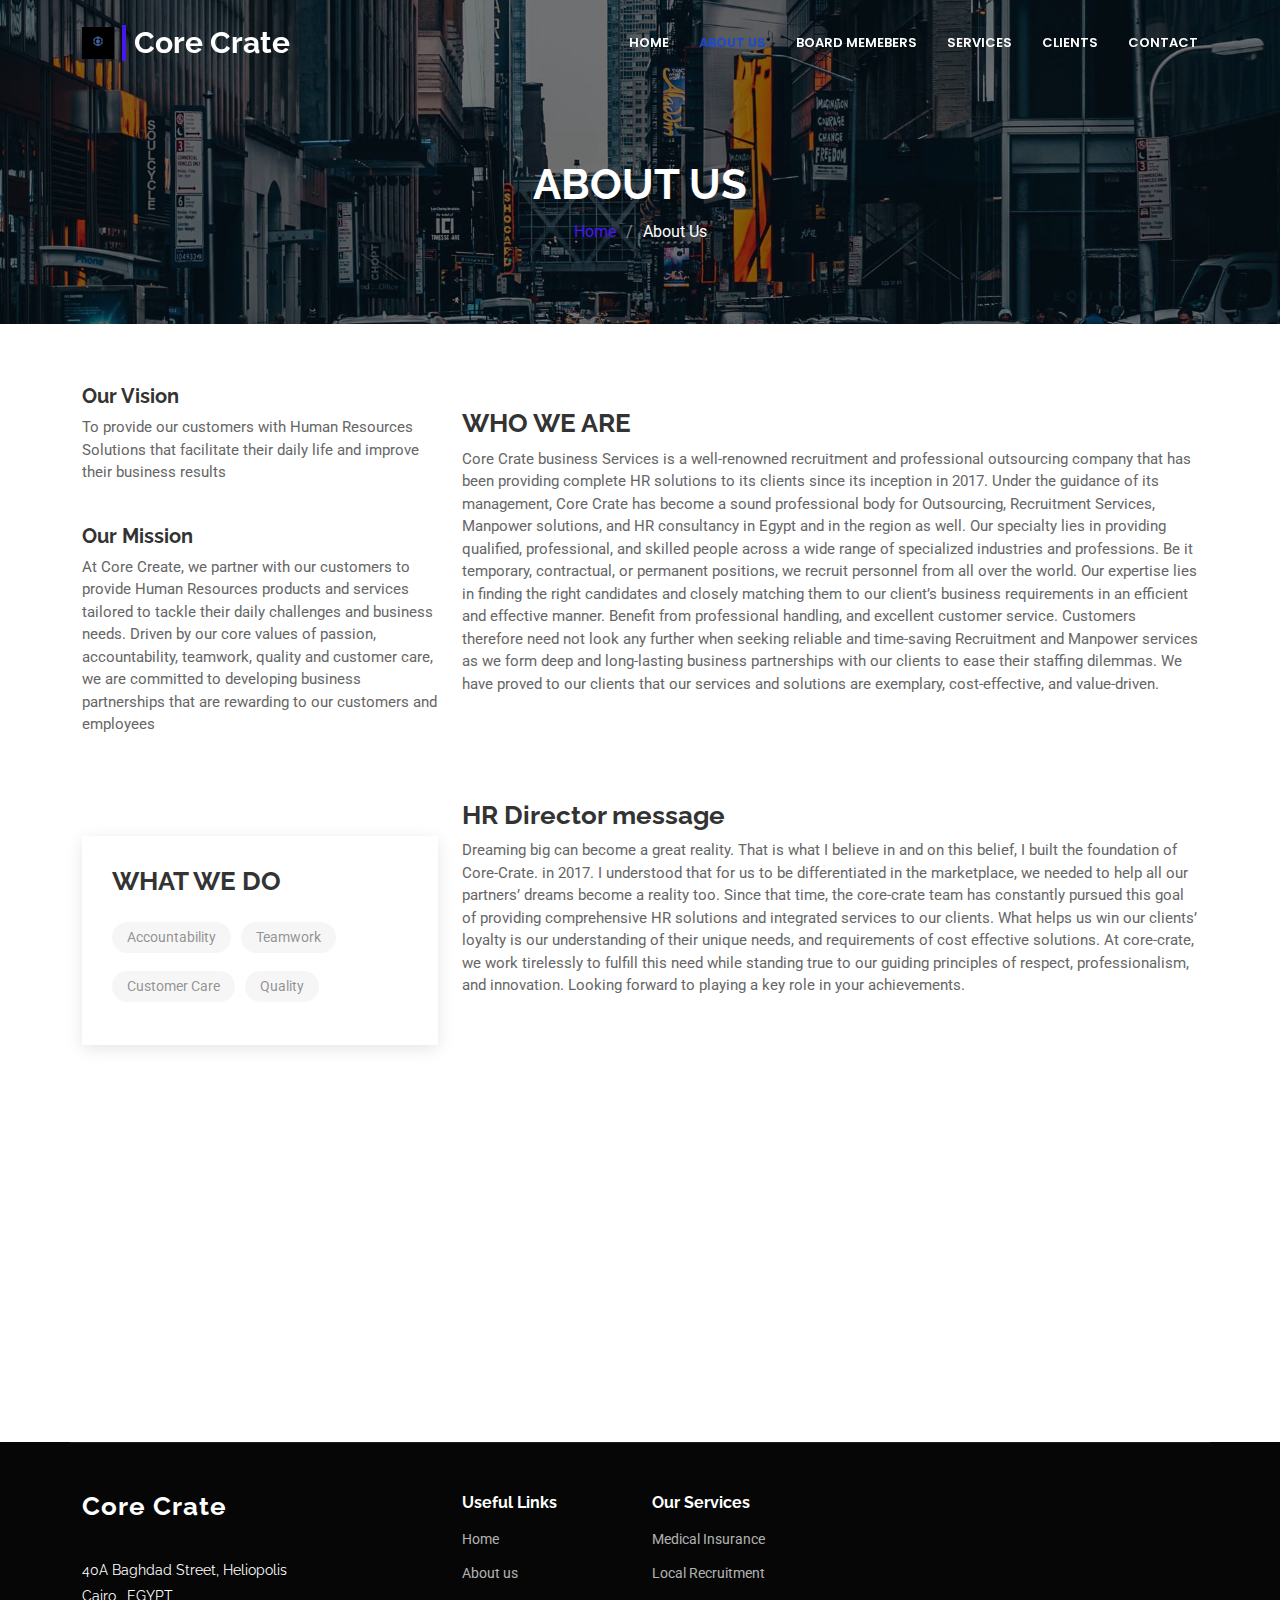
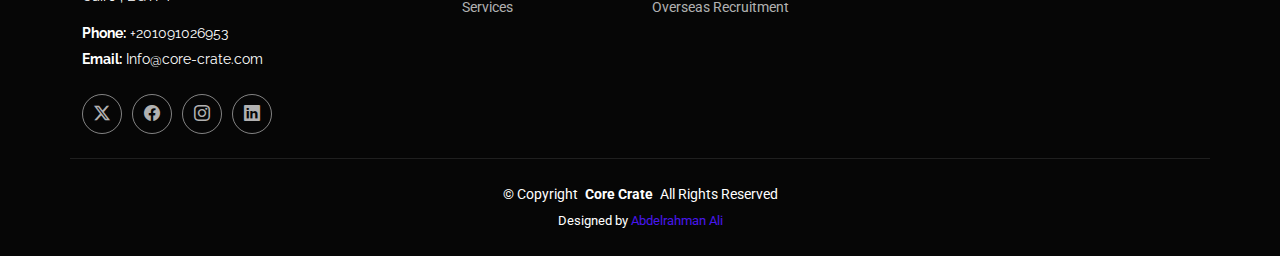
==== about-us.html @ 2b742213 "initial" ====
<!DOCTYPE html>
<html lang="en">

<head>
  <meta charset="utf-8">
  <meta content="width=device-width, initial-scale=1.0" name="viewport">
  <title>Core Crate</title>
  <meta name="description" content="">
  <meta name="keywords" content="">

  <!-- Favicons -->
  <link rel="shortcut icon" href="https://tabexseriesmedia.s3.eu-north-1.amazonaws.com/storeinfo/66bcd5f8ae22d/insticon1723975537.jpeg">

  <!-- Fonts -->
  <link href="https://fonts.googleapis.com" rel="preconnect">
  <link href="https://fonts.gstatic.com" rel="preconnect" crossorigin>
  <link href="https://fonts.googleapis.com/css2?family=Roboto:ital,wght@0,100;0,300;0,400;0,500;0,700;0,900;1,100;1,300;1,400;1,500;1,700;1,900&family=Poppins:ital,wght@0,100;0,200;0,300;0,400;0,500;0,600;0,700;0,800;0,900;1,100;1,200;1,300;1,400;1,500;1,600;1,700;1,800;1,900&family=Raleway:ital,wght@0,100;0,200;0,300;0,400;0,500;0,600;0,700;0,800;0,900;1,100;1,200;1,300;1,400;1,500;1,600;1,700;1,800;1,900&display=swap" rel="stylesheet">

  <!-- Vendor CSS Files -->
  <link href="assets/vendor/bootstrap/css/bootstrap.min.css" rel="stylesheet">
  <link href="assets/vendor/bootstrap-icons/bootstrap-icons.css" rel="stylesheet">
  <link href="assets/vendor/aos/aos.css" rel="stylesheet">
  <link href="assets/vendor/glightbox/css/glightbox.min.css" rel="stylesheet">
  <link href="assets/vendor/swiper/swiper-bundle.min.css" rel="stylesheet">

  <!-- Main CSS File -->
  <link href="assets/css/main.css" rel="stylesheet">

  <!-- =======================================================
  * Template Name: BizPage
  * Template URL: https://bootstrapmade.com/bizpage-bootstrap-business-template/
  * Updated: Aug 07 2024 with Bootstrap v5.3.3
  * Author: BootstrapMade.com
  * License: https://bootstrapmade.com/license/
  ======================================================== -->
</head>

<body class="service-details-page">

  <header id="header" class="header d-flex align-items-center fixed-top">
    <div class="container-fluid container-xl position-relative d-flex align-items-center justify-content-between">

      <a href="index.html" class="logo d-flex align-items-center">
        <!-- Uncomment the line below if you also wish to use an image logo -->
        <img src="assets/img/logo.png" alt="">
        <h1 class="sitename">Core Crate</h1>
      </a>

      <nav id="navmenu" class="navmenu">
        <ul>
          <li><a href="index.html#hero" >HOME</a></li>
          <li><a href="about-us.html" class="active">ABOUT US</a></li>
          <li><a href="index.html#testimonials">BOARD MEMEBERS</a></li>
          <li><a href="index.html#services">SERVICES</a></li>
          <li><a href="index.html#clients">CLIENTS</a></li>
          <li><a href="index.html#contact">Contact</a></li>
        </ul>
        <i class="mobile-nav-toggle d-xl-none bi bi-list"></i>
      </nav>

    </div>
  </header>

  <main class="main">

    <!-- Page Title -->
    <div class="page-title dark-background" data-aos="fade" style="background-image: url(assets/img/page-title-bg.jpg);">
      <div class="container position-relative">
        <h1>ABOUT US</h1>
        <nav class="breadcrumbs">
          <ol>
            <li><a href="index.html">Home</a></li>
            <li class="current">About Us</li>
          </ol>
        </nav>
      </div>
    </div><!-- End Page Title -->

    <!-- Service Details Section -->
    <section id="service-details" class="service-details section">

      <div class="container">

        <div class="row gy-4">

          <div class="col-lg-4" data-aos="fade-up" data-aos-delay="100">
            <h4>Our Vision</h4>
            <p>
                To provide our customers with Human Resources Solutions that facilitate their daily life and improve their business results
            </p>

            <br>
            <h4>Our Mission</h4>
            <p>
                At Core Create, we partner with our customers to provide Human Resources products and services tailored to tackle their daily challenges and business needs. Driven by our core values of passion, accountability, teamwork, quality and customer care, we are committed to developing business partnerships that are rewarding to our customers and employees            </p>
          </div>

          

          

          <div class="col-lg-8" data-aos="fade-up" data-aos-delay="200">
            <img src="https://ik.imagekit.io/acqj0l7qc/tr:w-2000,h-900/products/66bcd5f8ae22d/676f0f237817dgeneralimage.jpeg?ik-sdk-version=react-1.1.1" alt="" class="img-fluid services-img">
            <h3>WHO WE ARE</h3>
            <p>
                Core Crate business Services is a well-renowned recruitment and professional outsourcing company that has been providing complete HR solutions to its clients since its inception in 2017.

                Under the guidance of its management, Core Crate has become a sound professional body for Outsourcing, Recruitment Services, Manpower solutions, and HR consultancy in Egypt and in the region as well.
                
                Our specialty lies in providing qualified, professional, and skilled people across a wide range of specialized industries and professions. Be it temporary, contractual, or permanent positions, we recruit personnel from all over the world.
                
                Our expertise lies in finding the right candidates and closely matching them to our client’s business requirements in an efficient and effective manner. Benefit from professional handling, and excellent customer service. Customers therefore need not look any further when seeking reliable and time-saving Recruitment and Manpower services as we form deep and long-lasting business partnerships with our clients to ease their staffing dilemmas.
                
                We have proved to our clients that our services and solutions are exemplary, cost-effective, and value-driven.
            </p>
           
          </div>

          <div class="col-lg-4 sidebar">

            <div class="widgets-container">
              <!-- Tags Widget -->
              <div class="tags-widget widget-item">
    
                <h3 class="widget-title">WHAT WE DO</h3>
                <ul>
                  <li><a href="#">Accountability</a></li>
                  <li><a href="#">Teamwork</a></li>
                  <li><a href="#">Customer Care</a></li>
                  <li><a href="#">Quality</a></li>
                </ul>
    
              </div><!--/Tags Widget -->
    
            </div>
    
          </div>


          <div class="col-lg-8" data-aos="fade-up" data-aos-delay="200">
            <img src="https://ik.imagekit.io/acqj0l7qc/tr:w-2000,h-900/products/66bcd5f8ae22d/676f0f237817dgeneralimage.jpeg?ik-sdk-version=react-1.1.1" alt="" class="img-fluid services-img">
            <h3>HR Director message</h3>
            <p>
                Dreaming big can become a great reality. That is what I believe in and on this belief, I built the foundation of Core-Crate. in 2017. I understood that for us to be differentiated in the marketplace, we needed to help all our partners’ dreams become a reality too. Since that time, the core-crate team has constantly pursued this goal of providing comprehensive HR solutions and integrated services to our clients.  What helps us win our clients’ loyalty is our understanding of their unique needs, and requirements of cost effective solutions. At core-crate, we work tirelessly to fulfill this need while standing true to our guiding principles of respect, professionalism, and innovation. Looking forward to playing a key role in your achievements.
            </p>
          </div>

          <div class="col-lg-8" data-aos="fade-up" data-aos-delay="200">
            <img src="https://ik.imagekit.io/acqj0l7qc/tr:w-2000,h-900/products/66bcd5f8ae22d/676fa6cd0d010generalimage.jpeg?ik-sdk-version=react-1.1.1" alt="" class="img-fluid services-img">
            <h3>LET US HELP</h3>
            <p>
                Outsourcing is often a misconceived concept, yet over the past decade it has become an increasingly popular service. More and more local and multinational organizations, large and small, are turning to outsourcing as a way to grow and develop further. Outsourcing is referred to and defined as; the practice of having certain business functions done outside a company instead of having an in-house department or employee handle them. Basically meaning processing a certain job function through a third party. For those who aren’t familiar with the concept and to make things as simple as possible, There are many variations and types of outsourcing, but here at Core Crate, we focus mainly on Business Process Outsourcing (BPO) and more specifically on Payroll Outsourcing.
            </p>
          </div>

        </div>

      </div>

    </section><!-- /Service Details Section -->

    
  

  </main>
  <br>

  <footer id="footer" class="footer dark-background">

    <div class="container footer-top">
      <div class="row gy-4">
        <div class="col-lg-4 col-md-6 footer-about">
          <a href="index.html" class="logo d-flex align-items-center">
            <span class="sitename">Core Crate</span>
          </a>
          <div class="footer-contact pt-3">
            <p>40A Baghdad Street, Heliopolis</p>
            <p>Cairo , EGYPT</p>
            <p class="mt-3"><strong>Phone:</strong> <span>+201091026953</span></p>
            <p><strong>Email:</strong> <span>Info@core-crate.com</span></p>
          </div>
          <div class="social-links d-flex mt-4">
            <a href="#"><i class="bi bi-twitter-x"></i></a>
            <a href="#"><i class="bi bi-facebook"></i></a>
            <a href="#"><i class="bi bi-instagram"></i></a>
            <a href="#"><i class="bi bi-linkedin"></i></a>
          </div>
        </div>

        <div class="col-lg-2 col-md-3 footer-links">
          <h4>Useful Links</h4>
          <ul>
            <li><a href="index.html">Home</a></li>
            <li><a href="about-us.html">About us</a></li>
            <li><a href="services.html">Services</a></li>
          </ul>
        </div>

        <div class="col-lg-2 col-md-3 footer-links">
          <h4>Our Services</h4>
          <ul>
            <li><a href="medical-insurance.html">Medical Insurance</a></li>
            <li><a href="local-recruitment.html">Local Recruitment</a></li>
            <li><a href="overseas-recruitment.html">Overseas Recruitment</a></li>
          </ul>
        </div>

        <!-- <div class="col-lg-4 col-md-12 footer-newsletter">
          <h4>Our Newsletter</h4>
          <p>Subscribe to our newsletter and receive the latest news about our products and services!</p>
          <form action="#" method="post" class="php-email-form">
            <div class="newsletter-form"><input type="email" name="email"><input type="submit" value="Subscribe"></div>
            <div class="loading">Loading</div>
            <div class="error-message"></div>
            <div class="sent-message">Your subscription request has been sent. Thank you!</div>
          </form>
        </div> -->

      </div>
    </div>

    <div class="container copyright text-center mt-4">
      <p>© <span>Copyright</span> <strong class="px-1 sitename">Core Crate</strong> <span>All Rights Reserved</span></p>
      <div class="credits">
        <!-- All the links in the footer should remain intact. -->
        <!-- You can delete the links only if you've purchased the pro version. -->
        <!-- Licensing information: https://bootstrapmade.com/license/ -->
        <!-- Purchase the pro version with working PHP/AJAX contact form: [buy-url] -->
        Designed by <a href="#">Abdelrahman Ali</a>
      </div>
    </div>

  </footer>

  <!-- Scroll Top -->
  <a href="#" id="scroll-top" class="scroll-top d-flex align-items-center justify-content-center"><i class="bi bi-arrow-up-short"></i></a>

  <!-- Preloader -->
  <div id="preloader"></div>

  <!-- Vendor JS Files -->
  <script src="assets/vendor/bootstrap/js/bootstrap.bundle.min.js"></script>
  <script src="assets/vendor/php-email-form/validate.js"></script>
  <script src="assets/vendor/aos/aos.js"></script>
  <script src="assets/vendor/purecounter/purecounter_vanilla.js"></script>
  <script src="assets/vendor/glightbox/js/glightbox.min.js"></script>
  <script src="assets/vendor/imagesloaded/imagesloaded.pkgd.min.js"></script>
  <script src="assets/vendor/isotope-layout/isotope.pkgd.min.js"></script>
  <script src="assets/vendor/swiper/swiper-bundle.min.js"></script>

  <!-- Main JS File -->
  <script src="assets/js/main.js"></script>

</body>

</html>
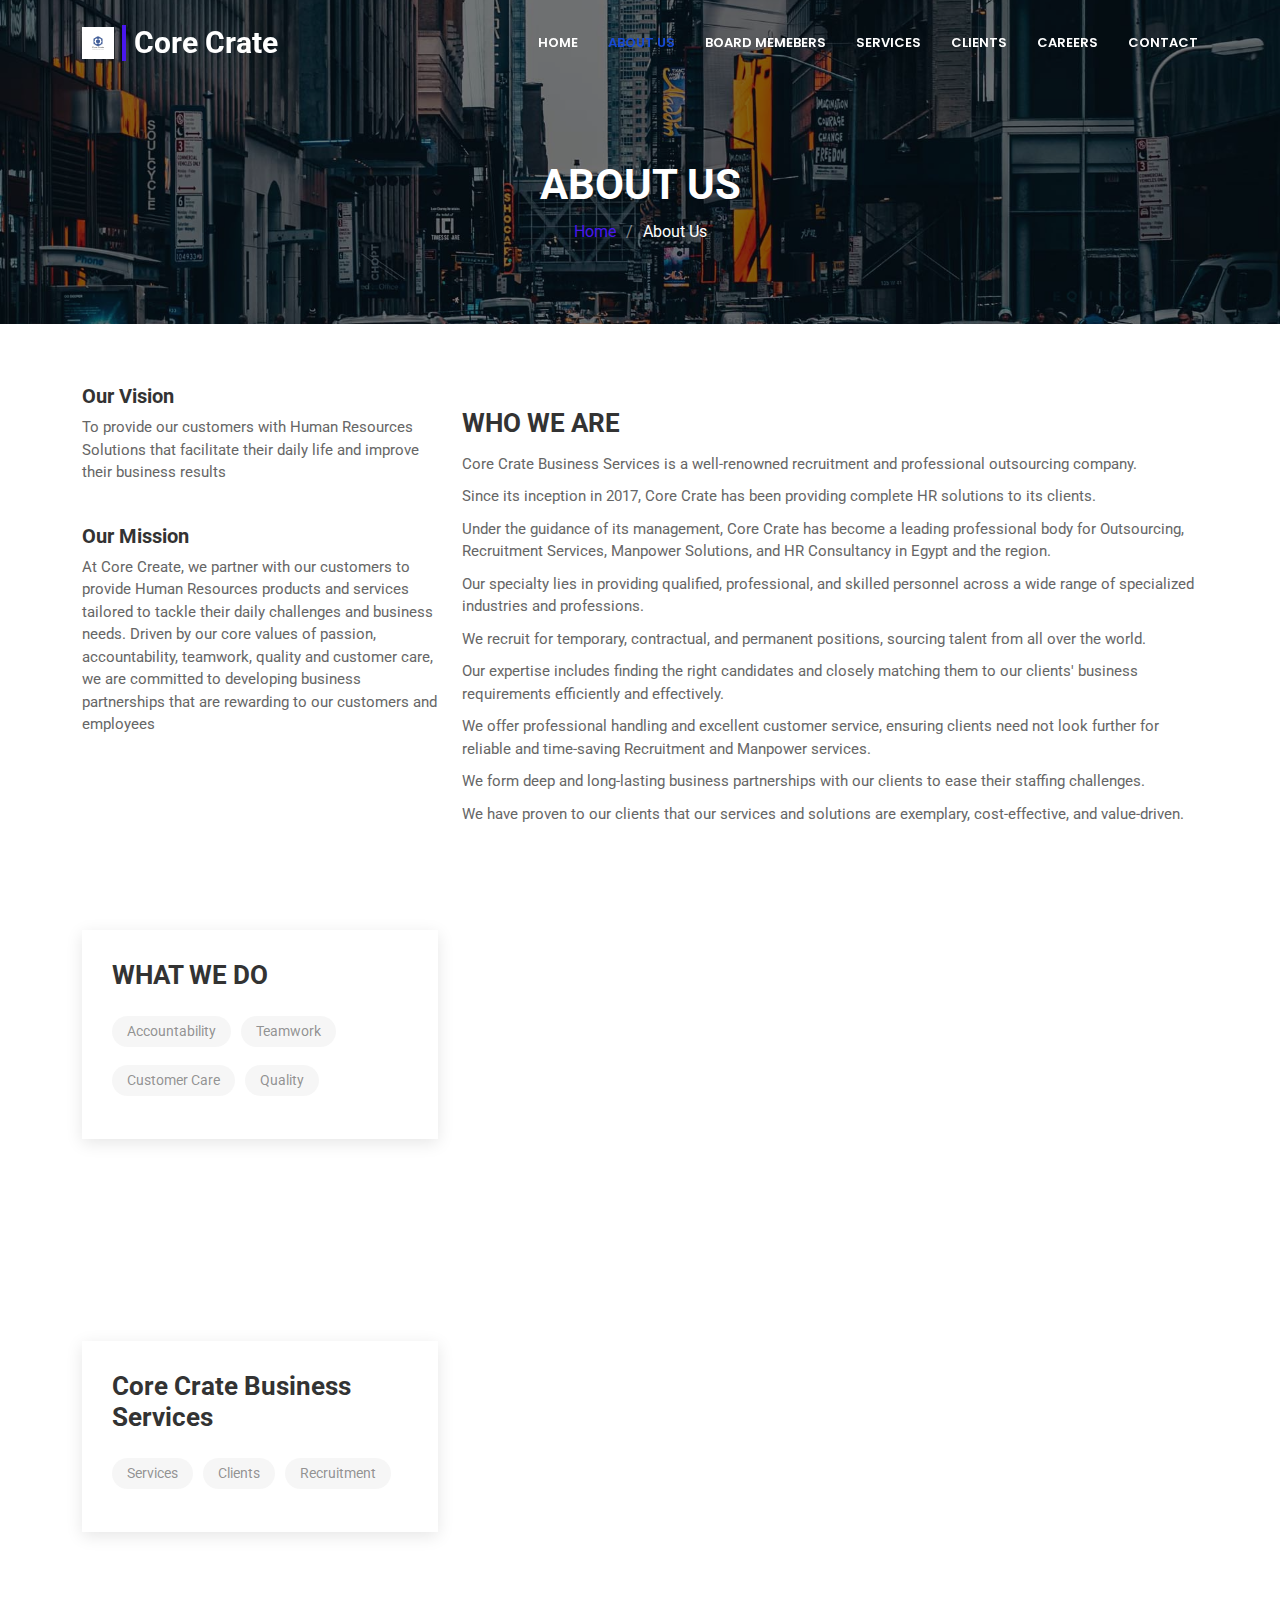
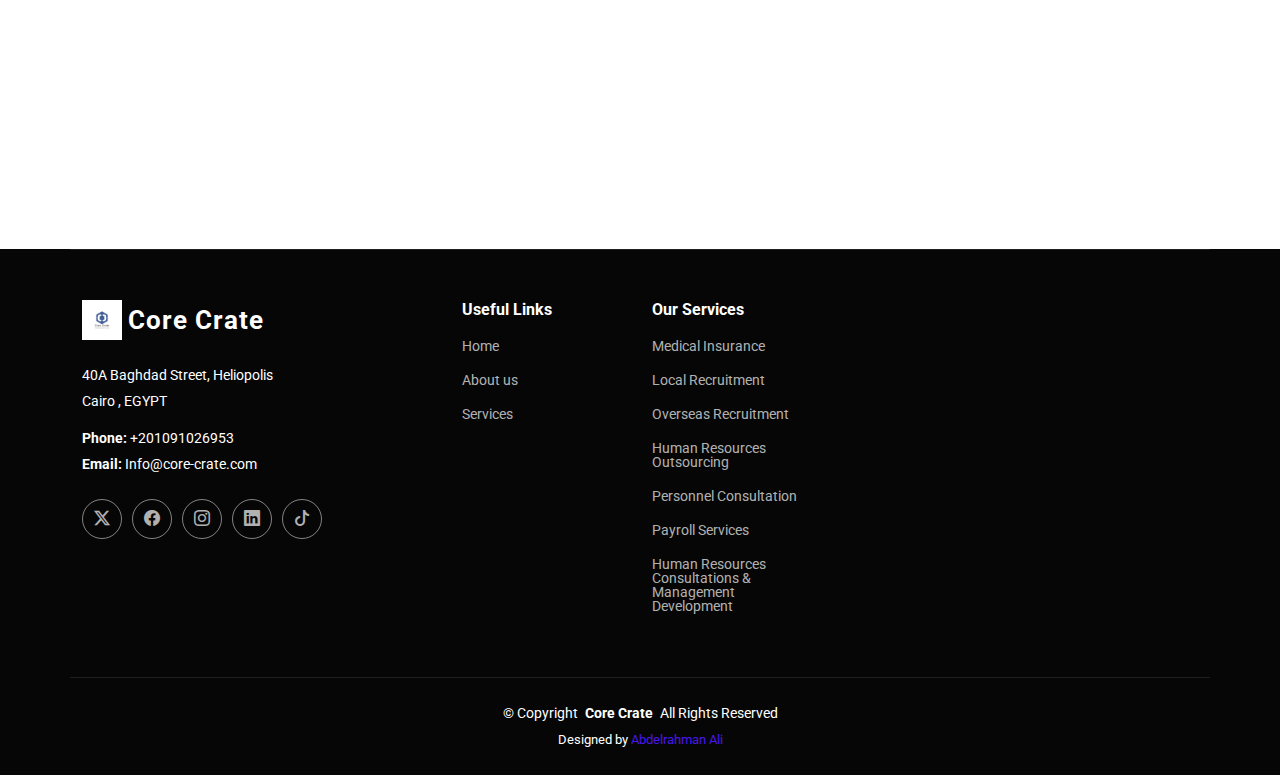
==== commit 12f2f272: "add services , careers" ====
--- a/about-us.html
+++ b/about-us.html
@@ -26,13 +26,12 @@
   <!-- Main CSS File -->
   <link href="assets/css/main.css" rel="stylesheet">
 
-  <!-- =======================================================
-  * Template Name: BizPage
-  * Template URL: https://bootstrapmade.com/bizpage-bootstrap-business-template/
-  * Updated: Aug 07 2024 with Bootstrap v5.3.3
-  * Author: BootstrapMade.com
-  * License: https://bootstrapmade.com/license/
-  ======================================================== -->
+  <style>
+    .fst-italic {
+  list-style-type: disc !important;
+  padding-left: 20px !important;
+}
+  </style>
 </head>
 
 <body class="service-details-page">
@@ -51,9 +50,10 @@
           <li><a href="index.html#hero" >HOME</a></li>
           <li><a href="about-us.html" class="active">ABOUT US</a></li>
           <li><a href="index.html#testimonials">BOARD MEMEBERS</a></li>
-          <li><a href="index.html#services">SERVICES</a></li>
+          <li><a href="services.html">SERVICES</a></li>
           <li><a href="index.html#clients">CLIENTS</a></li>
-          <li><a href="index.html#contact">Contact</a></li>
+          <li><a href="careers.html">CAREERS</a></li>
+          <li><a href="index.html#contact">CONTACT</a></li>
         </ul>
         <i class="mobile-nav-toggle d-xl-none bi bi-list"></i>
       </nav>
@@ -100,20 +100,19 @@
           
 
           <div class="col-lg-8" data-aos="fade-up" data-aos-delay="200">
-            <img src="https://ik.imagekit.io/acqj0l7qc/tr:w-2000,h-900/products/66bcd5f8ae22d/676f0f237817dgeneralimage.jpeg?ik-sdk-version=react-1.1.1" alt="" class="img-fluid services-img">
+            <img src="https://static.vecteezy.com/ti/gratis-fotos/t1/14770514-leidinggevenden-tintje-menselijk-hulpbron-netwerk-structuur-uur-effectief-beheer-en-werving-van-uur-effectief-organisatorisch-structuur-opleiding-werkgelegenheid-oefening-foto.jpg" alt="" class="img-fluid services-img">
             <h3>WHO WE ARE</h3>
-            <p>
-                Core Crate business Services is a well-renowned recruitment and professional outsourcing company that has been providing complete HR solutions to its clients since its inception in 2017.
-
-                Under the guidance of its management, Core Crate has become a sound professional body for Outsourcing, Recruitment Services, Manpower solutions, and HR consultancy in Egypt and in the region as well.
-                
-                Our specialty lies in providing qualified, professional, and skilled people across a wide range of specialized industries and professions. Be it temporary, contractual, or permanent positions, we recruit personnel from all over the world.
-                
-                Our expertise lies in finding the right candidates and closely matching them to our client’s business requirements in an efficient and effective manner. Benefit from professional handling, and excellent customer service. Customers therefore need not look any further when seeking reliable and time-saving Recruitment and Manpower services as we form deep and long-lasting business partnerships with our clients to ease their staffing dilemmas.
-                
-                We have proved to our clients that our services and solutions are exemplary, cost-effective, and value-driven.
-            </p>
-           
+            <ul>
+              <li>Core Crate Business Services is a well-renowned recruitment and professional outsourcing company.</li>
+              <li>Since its inception in 2017, Core Crate has been providing complete HR solutions to its clients.</li>
+              <li>Under the guidance of its management, Core Crate has become a leading professional body for Outsourcing, Recruitment Services, Manpower Solutions, and HR Consultancy in Egypt and the region.</li>
+              <li>Our specialty lies in providing qualified, professional, and skilled personnel across a wide range of specialized industries and professions.</li>
+              <li>We recruit for temporary, contractual, and permanent positions, sourcing talent from all over the world.</li>
+              <li>Our expertise includes finding the right candidates and closely matching them to our clients' business requirements efficiently and effectively.</li>
+              <li>We offer professional handling and excellent customer service, ensuring clients need not look further for reliable and time-saving Recruitment and Manpower services.</li>
+              <li>We form deep and long-lasting business partnerships with our clients to ease their staffing challenges.</li>
+              <li>We have proven to our clients that our services and solutions are exemplary, cost-effective, and value-driven.</li>
+            </ul>
           </div>
 
           <div class="col-lg-4 sidebar">
@@ -137,20 +136,52 @@
           </div>
 
 
+          <div class="col-lg-8 content" data-aos="fade-up">
+            <img src="https://www.hrmguide.net/images/human-resources-department.jpg" alt="" class="img-fluid services-img">
+            <h3>HR Director Message</h3>
+            <ul class="fst-italic" style="list-style-type: disc !important; padding-left: 20px !important;">
+              <li>Dreaming big can become a great reality. That is what I believe in, and on this belief, I built the foundation of Core-Crate in 2017.</li>
+              <li>I understood that for us to be differentiated in the marketplace, we needed to help all our partners’ dreams become a reality too.</li>
+              <li>Since that time, the Core-Crate team has constantly pursued this goal of providing comprehensive HR solutions and integrated services to our clients.</li>
+              <li>What helps us win our clients’ loyalty is our understanding of their unique needs and requirements for cost-effective solutions.</li>
+              <li>At Core-Crate, we work tirelessly to fulfill this need while standing true to our guiding principles of respect, professionalism, and innovation.</li>
+              <li>Looking forward to playing a key role in your achievements.</li>
+            </ul>
+          </div>
+          
+          <div class="col-lg-4 sidebar">
+
+            <div class="widgets-container">
+              <!-- Tags Widget -->
+              <div class="tags-widget widget-item">
+    
+                <h3 class="widget-title">Core Crate Business Services</h3>
+                <ul>
+                  <li><a href="#">Services</a></li>
+                  <li><a href="#">Clients</a></li>
+                  <li><a href="#">Recruitment</a></li>
+                </ul>
+    
+              </div><!--/Tags Widget -->
+    
+            </div>
+    
+          </div>
+
           <div class="col-lg-8" data-aos="fade-up" data-aos-delay="200">
-            <img src="https://ik.imagekit.io/acqj0l7qc/tr:w-2000,h-900/products/66bcd5f8ae22d/676f0f237817dgeneralimage.jpeg?ik-sdk-version=react-1.1.1" alt="" class="img-fluid services-img">
-            <h3>HR Director message</h3>
-            <p>
-                Dreaming big can become a great reality. That is what I believe in and on this belief, I built the foundation of Core-Crate. in 2017. I understood that for us to be differentiated in the marketplace, we needed to help all our partners’ dreams become a reality too. Since that time, the core-crate team has constantly pursued this goal of providing comprehensive HR solutions and integrated services to our clients.  What helps us win our clients’ loyalty is our understanding of their unique needs, and requirements of cost effective solutions. At core-crate, we work tirelessly to fulfill this need while standing true to our guiding principles of respect, professionalism, and innovation. Looking forward to playing a key role in your achievements.
-            </p>
-          </div>
-
-          <div class="col-lg-8" data-aos="fade-up" data-aos-delay="200">
-            <img src="https://ik.imagekit.io/acqj0l7qc/tr:w-2000,h-900/products/66bcd5f8ae22d/676fa6cd0d010generalimage.jpeg?ik-sdk-version=react-1.1.1" alt="" class="img-fluid services-img">
+            <img src="https://st3.depositphotos.com/6054056/14477/i/450/depositphotos_144774857-stock-photo-let-us-help-you-businessman.jpg" alt="" class="img-fluid services-img">
             <h3>LET US HELP</h3>
-            <p>
-                Outsourcing is often a misconceived concept, yet over the past decade it has become an increasingly popular service. More and more local and multinational organizations, large and small, are turning to outsourcing as a way to grow and develop further. Outsourcing is referred to and defined as; the practice of having certain business functions done outside a company instead of having an in-house department or employee handle them. Basically meaning processing a certain job function through a third party. For those who aren’t familiar with the concept and to make things as simple as possible, There are many variations and types of outsourcing, but here at Core Crate, we focus mainly on Business Process Outsourcing (BPO) and more specifically on Payroll Outsourcing.
-            </p>
+            <ul style="list-style-type: disc; padding-left: 20px;">
+              <li>Core Crate Business Services is a well-renowned recruitment and professional outsourcing company.</li>
+              <li>Since its inception in 2017, Core Crate has been providing complete HR solutions to its clients.</li>
+              <li>Under the guidance of its management, Core Crate has become a leading professional body for Outsourcing, Recruitment Services, Manpower Solutions, and HR Consultancy in Egypt and the region.</li>
+              <li>Our specialty lies in providing qualified, professional, and skilled personnel across a wide range of specialized industries and professions.</li>
+              <li>We recruit for temporary, contractual, and permanent positions, sourcing talent from all over the world.</li>
+              <li>Our expertise includes finding the right candidates and closely matching them to our clients' business requirements efficiently and effectively.</li>
+              <li>We offer professional handling and excellent customer service, ensuring clients need not look further for reliable and time-saving Recruitment and Manpower services.</li>
+              <li>We form deep and long-lasting business partnerships with our clients to ease their staffing challenges.</li>
+              <li>We have proven to our clients that our services and solutions are exemplary, cost-effective, and value-driven.</li>
+            </ul>
           </div>
 
         </div>
@@ -171,9 +202,10 @@
       <div class="row gy-4">
         <div class="col-lg-4 col-md-6 footer-about">
           <a href="index.html" class="logo d-flex align-items-center">
+            <img src="assets/img/logo.png" alt="">
             <span class="sitename">Core Crate</span>
           </a>
-          <div class="footer-contact pt-3">
+          <div class="footer-contact">
             <p>40A Baghdad Street, Heliopolis</p>
             <p>Cairo , EGYPT</p>
             <p class="mt-3"><strong>Phone:</strong> <span>+201091026953</span></p>
@@ -184,6 +216,7 @@
             <a href="#"><i class="bi bi-facebook"></i></a>
             <a href="#"><i class="bi bi-instagram"></i></a>
             <a href="#"><i class="bi bi-linkedin"></i></a>
+            <a href="#"><i class="bi bi-tiktok"></i></a>
           </div>
         </div>
 
@@ -202,6 +235,10 @@
             <li><a href="medical-insurance.html">Medical Insurance</a></li>
             <li><a href="local-recruitment.html">Local Recruitment</a></li>
             <li><a href="overseas-recruitment.html">Overseas Recruitment</a></li>
+            <li><a href="human-resources-outsourcing.html">Human Resources Outsourcing</a></li>
+            <li><a href="overseas-recruitment.html">Personnel Consultation</a></li>
+            <li><a href="overseas-recruitment.html">Payroll Services</a></li>
+            <li><a href="overseas-recruitment.html">Human Resources Consultations & Management Development</a></li>
           </ul>
         </div>
 
@@ -231,7 +268,6 @@
     </div>
 
   </footer>
-
   <!-- Scroll Top -->
   <a href="#" id="scroll-top" class="scroll-top d-flex align-items-center justify-content-center"><i class="bi bi-arrow-up-short"></i></a>
 
--- a/assets/css/main.css
+++ b/assets/css/main.css
@@ -13,7 +13,7 @@
 /* Fonts */
 :root {
   --default-font: "Roboto",  system-ui, -apple-system, "Segoe UI", Roboto, "Helvetica Neue", Arial, "Noto Sans", "Liberation Sans", sans-serif, "Apple Color Emoji", "Segoe UI Emoji", "Segoe UI Symbol", "Noto Color Emoji";
-  --heading-font: "Raleway",  sans-serif;
+  --heading-font: "Roboto",  sans-serif;
   --nav-font: "Poppins",  sans-serif;
 }
 
@@ -34,7 +34,7 @@
   --nav-mobile-background-color: #ffffff; /* Used as the background color for mobile navigation menu */
   --nav-dropdown-background-color: #ffffff; /* Used as the background color for dropdown items that appear when hovering over primary navigation items */
   --nav-dropdown-color: #666666; /* Used for navigation links of the dropdown items in the navigation menu. */
-  --nav-dropdown-hover-color: #18d26e; /* Similar to --nav-hover-color, this color is applied to dropdown navigation links when they are hovered over. */
+  --nav-dropdown-hover-color: #174ad6; /* Similar to --nav-hover-color, this color is applied to dropdown navigation links when they are hovered over. */
 }
 
 /* Color Presets - These classes override global colors when applied to any section or element, providing reuse of the sam color scheme. */
@@ -1647,6 +1647,13 @@
   color: var(--accent-color);
 }
 
+.faq-content {
+  max-height: 200px; /* Adjust height as needed */
+  overflow-y: auto;
+  padding-right: 10px; /* For better scroll visibility */
+}
+
+
 .faq .faq-container .faq-item .faq-content {
   display: grid;
   grid-template-rows: 0fr;
@@ -1669,6 +1676,8 @@
   transition: 0.3s;
   cursor: pointer;
 }
+
+
 
 .faq .faq-container .faq-item .faq-toggle:hover {
   color: var(--accent-color);
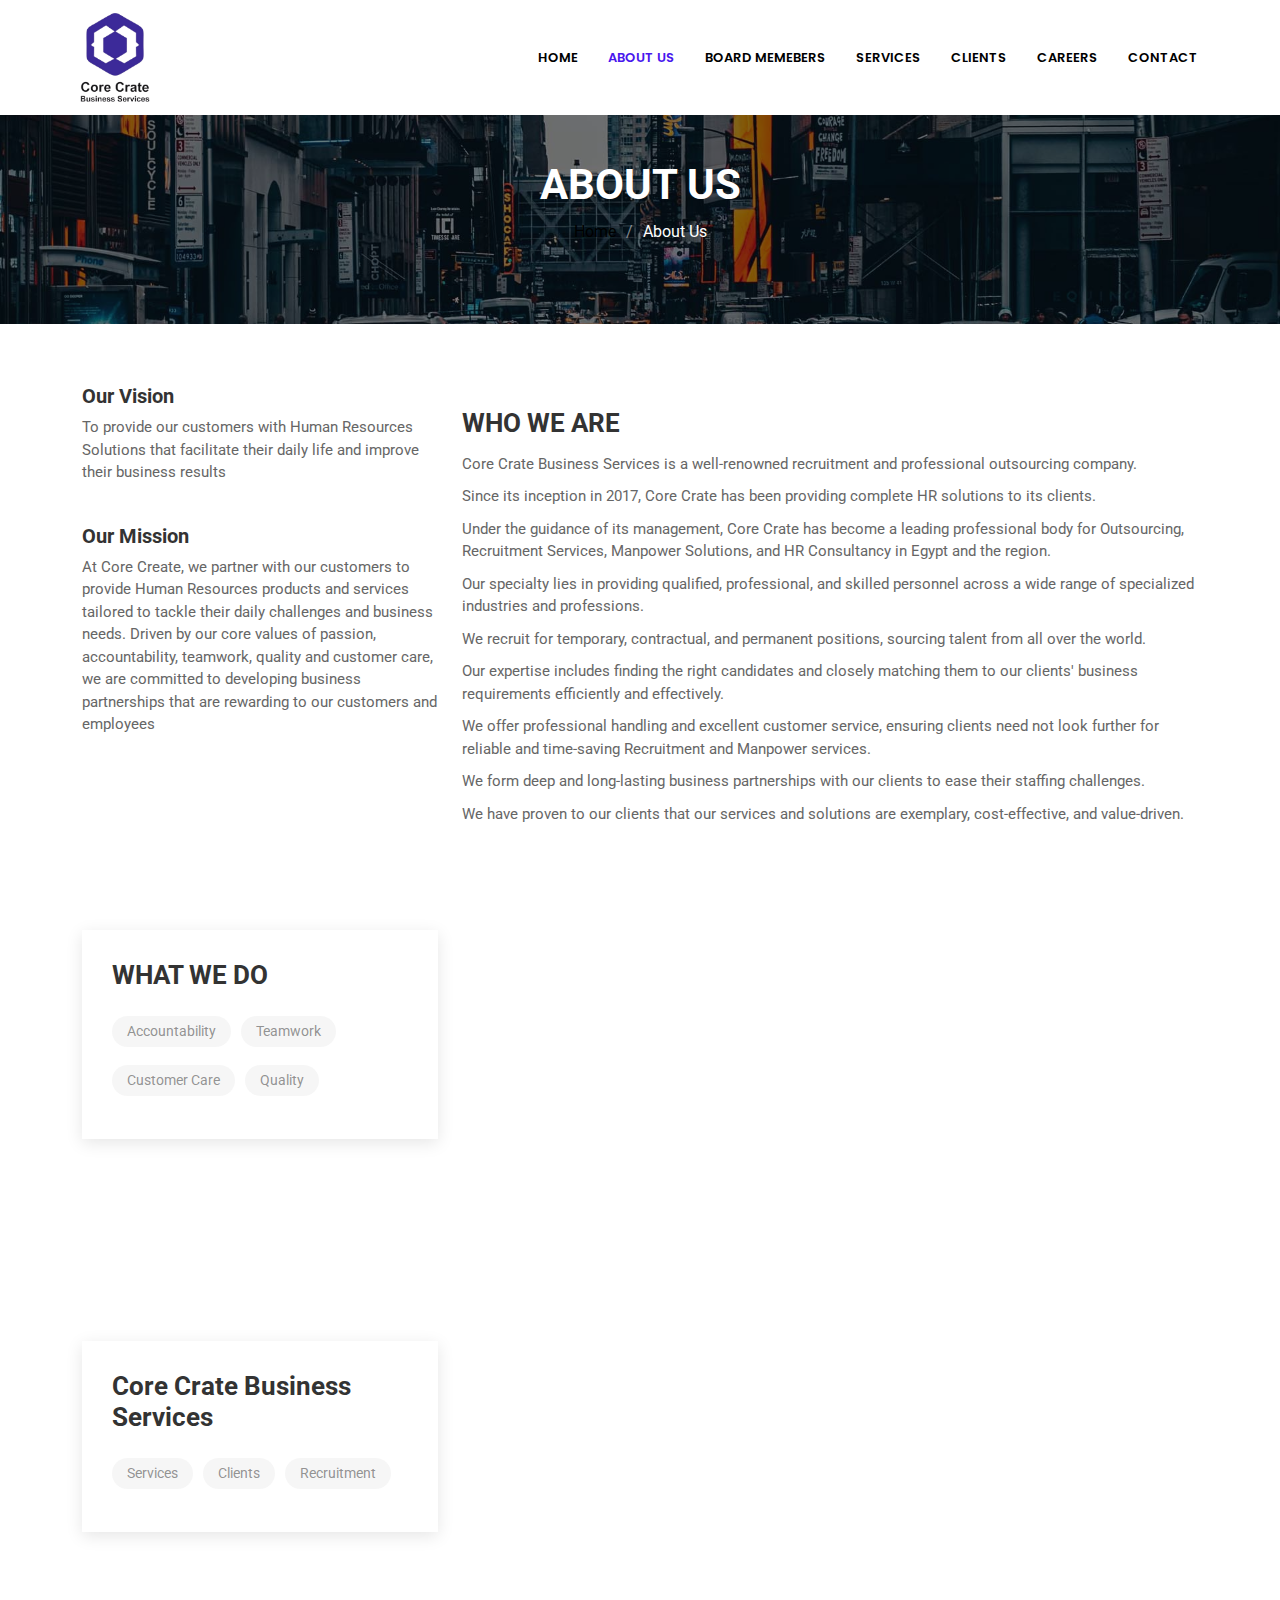
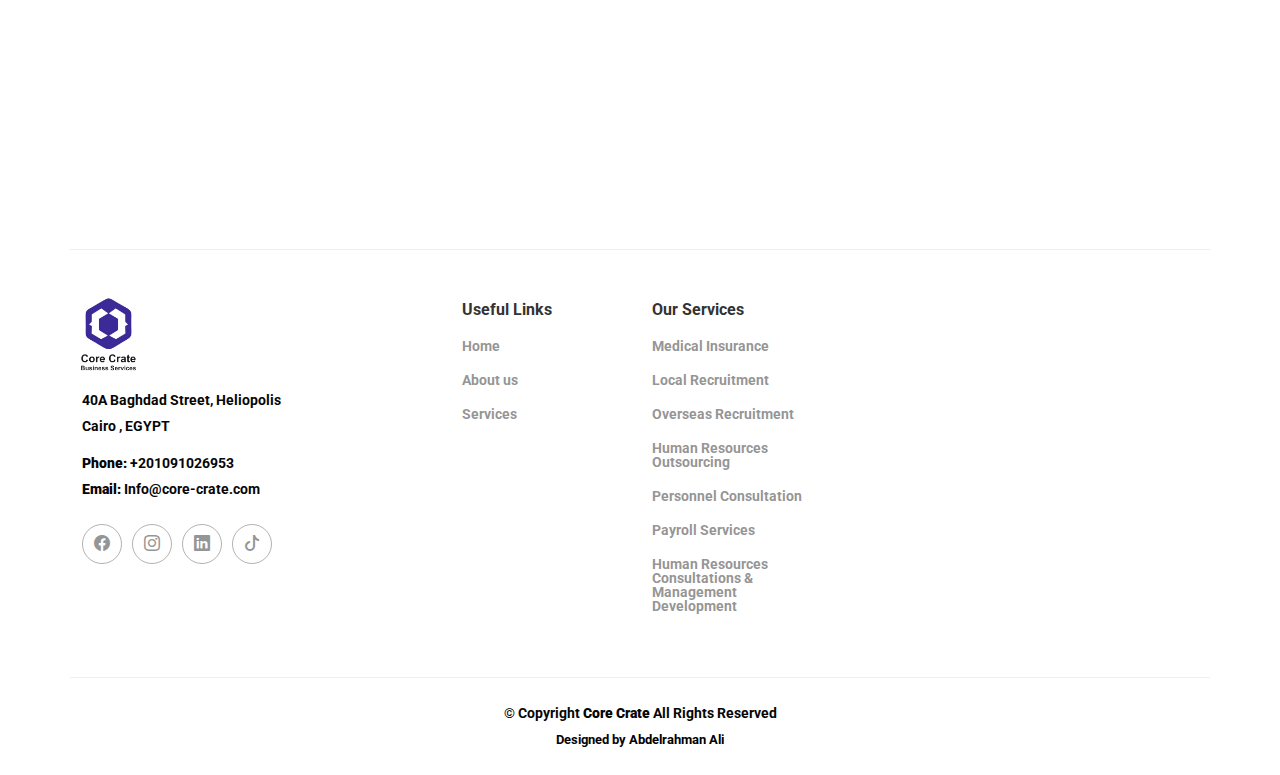
==== commit 9ca95d1c: "adjusting" ====
--- a/about-us.html
+++ b/about-us.html
@@ -39,10 +39,8 @@
   <header id="header" class="header d-flex align-items-center fixed-top">
     <div class="container-fluid container-xl position-relative d-flex align-items-center justify-content-between">
 
-      <a href="index.html" class="logo d-flex align-items-center">
-        <!-- Uncomment the line below if you also wish to use an image logo -->
-        <img src="assets/img/logo.png" alt="">
-        <h1 class="sitename">Core Crate</h1>
+      <a href="index.html" class=" d-flex align-items-center">
+        <img src="assets/img/logo.png" alt="Core Crate Logo" class="logo-img">
       </a>
 
       <nav id="navmenu" class="navmenu">
@@ -196,15 +194,15 @@
   </main>
   <br>
 
-  <footer id="footer" class="footer dark-background">
+  <footer id="footer" class="footer light-background">
 
     <div class="container footer-top">
       <div class="row gy-4">
         <div class="col-lg-4 col-md-6 footer-about">
-          <a href="index.html" class="logo d-flex align-items-center">
-            <img src="assets/img/logo.png" alt="">
-            <span class="sitename">Core Crate</span>
+          <a href="index.html" class=" d-flex align-items-center">
+            <img src="assets/img/logo.png" alt="" class="logo-img">
           </a>
+          <br>
           <div class="footer-contact">
             <p>40A Baghdad Street, Heliopolis</p>
             <p>Cairo , EGYPT</p>
@@ -212,11 +210,10 @@
             <p><strong>Email:</strong> <span>Info@core-crate.com</span></p>
           </div>
           <div class="social-links d-flex mt-4">
-            <a href="#"><i class="bi bi-twitter-x"></i></a>
-            <a href="#"><i class="bi bi-facebook"></i></a>
-            <a href="#"><i class="bi bi-instagram"></i></a>
-            <a href="#"><i class="bi bi-linkedin"></i></a>
-            <a href="#"><i class="bi bi-tiktok"></i></a>
+            <a href="https://www.facebook.com/share/15cSnjWnUT/?mibextid=wwXIfr"><i class="bi bi-facebook"></i></a>
+            <a href="https://www.instagram.com/corecrate_"><i class="bi bi-instagram"></i></a>
+            <a href="https://www.linkedin.com/company/corecrate/"><i class="bi bi-linkedin"></i></a>
+            <a href="https://www.tiktok.com/@corecrate_?_t=8sS63VGa0wy&_r=1"><i class="bi bi-tiktok"></i></a>
           </div>
         </div>
 
@@ -241,23 +238,11 @@
             <li><a href="overseas-recruitment.html">Human Resources Consultations & Management Development</a></li>
           </ul>
         </div>
-
-        <!-- <div class="col-lg-4 col-md-12 footer-newsletter">
-          <h4>Our Newsletter</h4>
-          <p>Subscribe to our newsletter and receive the latest news about our products and services!</p>
-          <form action="#" method="post" class="php-email-form">
-            <div class="newsletter-form"><input type="email" name="email"><input type="submit" value="Subscribe"></div>
-            <div class="loading">Loading</div>
-            <div class="error-message"></div>
-            <div class="sent-message">Your subscription request has been sent. Thank you!</div>
-          </form>
-        </div> -->
-
       </div>
     </div>
 
     <div class="container copyright text-center mt-4">
-      <p>© <span>Copyright</span> <strong class="px-1 sitename">Core Crate</strong> <span>All Rights Reserved</span></p>
+      <p>© <span>Copyright</span> <strong>Core Crate</strong> <span>All Rights Reserved</span></p>
       <div class="credits">
         <!-- All the links in the footer should remain intact. -->
         <!-- You can delete the links only if you've purchased the pro version. -->
--- a/assets/css/main.css
+++ b/assets/css/main.css
@@ -30,11 +30,11 @@
 /* Nav Menu Colors - The following color variables are used specifically for the navigation menu. They are separate from the global colors to allow for more customization options */
 :root {
   --nav-color: #ffffff;  /* The default color of the main navmenu links */
-  --nav-hover-color: #174ad6; /* Applied to main navmenu links when they are hovered over or active */
+  --nav-hover-color: #4917ee; /* Applied to main navmenu links when they are hovered over or active */
   --nav-mobile-background-color: #ffffff; /* Used as the background color for mobile navigation menu */
   --nav-dropdown-background-color: #ffffff; /* Used as the background color for dropdown items that appear when hovering over primary navigation items */
   --nav-dropdown-color: #666666; /* Used for navigation links of the dropdown items in the navigation menu. */
-  --nav-dropdown-hover-color: #174ad6; /* Similar to --nav-hover-color, this color is applied to dropdown navigation links when they are hovered over. */
+  --nav-dropdown-hover-color: #4917ee; /* Similar to --nav-hover-color, this color is applied to dropdown navigation links when they are hovered over. */
 }
 
 /* Color Presets - These classes override global colors when applied to any section or element, providing reuse of the sam color scheme. */
@@ -42,6 +42,7 @@
 .light-background {
   --background-color: #f7f7f7;
   --surface-color: #ffffff;
+  --nav-color: #000000;
 }
 
 .dark-background {
@@ -61,13 +62,13 @@
 # General Styling & Shared Classes
 --------------------------------------------------------------*/
 body {
-  color: var(--default-color);
+  color: #060606;
   background-color: var(--background-color);
   font-family: var(--default-font);
 }
 
 a {
-  color: var(--accent-color);
+  color: #000000;
   text-decoration: none;
   transition: 0.3s;
 }
@@ -143,7 +144,7 @@
 # Global Header
 --------------------------------------------------------------*/
 .header {
-  --background-color: rgba(0, 0, 0, 0);
+  /* --background-color: rgba(0, 0, 0, 0); */
   --default-color: #ffffff;
   --heading-color: #ffffff;
   color: var(--default-color);
@@ -166,7 +167,7 @@
   font-size: 30px;
   margin: 0;
   font-weight: 700;
-  color: var(--heading-color);
+  /* color: var(--heading-color); */
   border-left: 4px solid var(--accent-color);
   padding-left: 8px;
 }
@@ -178,7 +179,7 @@
 /* Global Header on Scroll
 ------------------------------*/
 .scrolled .header {
-  --background-color: rgba(0, 0, 0, 0.9);
+  /* --background-color: rgba(0, 0, 0, 0.9); */
 }
 
 /*--------------------------------------------------------------
@@ -204,7 +205,7 @@
 
   .navmenu a,
   .navmenu a:focus {
-    color: var(--nav-color);
+    /* color: var(--nav-color); */
     padding: 18px 15px;
     font-size: 13px;
     font-family: var(--nav-font);
@@ -295,7 +296,7 @@
 /* Navmenu - Mobile */
 @media (max-width: 1199px) {
   .mobile-nav-toggle {
-    color: var(--nav-color);
+    color: #000000;
     font-size: 28px;
     line-height: 0;
     margin-right: 10px;
@@ -349,12 +350,12 @@
     justify-content: center;
     border-radius: 50%;
     transition: 0.3s;
-    background-color: color-mix(in srgb, var(--accent-color), transparent 90%);
+    /* background-color: color-mix(in srgb, var(--accent-color), transparent 90%); */
   }
 
   .navmenu a i:hover,
   .navmenu a:focus i:hover {
-    background-color: var(--accent-color);
+    /* background-color: var(--accent-color); */
     color: var(--contrast-color);
   }
 
@@ -423,9 +424,8 @@
 # Global Footer
 --------------------------------------------------------------*/
 .footer {
-  color: var(--default-color);
-  background-color: var(--background-color);
   font-size: 14px;
+  font-weight: bold;
   position: relative;
 }
 
@@ -2502,4 +2502,37 @@
   padding-left: 5px;
   color: color-mix(in srgb, var(--default-color), transparent 60%);
   font-size: 14px;
+}
+
+.logo {
+  text-decoration: none;
+  color: inherit;
+}
+
+.logo-img {
+  width: 15%; /* Adjust as needed */
+  height: 15%; /* Adjust as needed */
+  object-fit: contain;
+  transform: scale(1.08);
+}
+
+.sitename {
+  font-size: 1.5rem;
+  font-weight: bold;
+  margin-left: 10px;
+  color: #000000;
+  /* color: #333; */
+  font-family: 'Arial', sans-serif;
+}
+
+@media (max-width: 768px) {
+  .logo-img {
+    width: 80px; /* Smaller for mobile */
+    height: 80px; /* Smaller for mobile */
+  }
+
+  .sitename {
+    font-size: 1.2rem; /* Smaller text for mobile */
+    color: #000000;
+  }
 }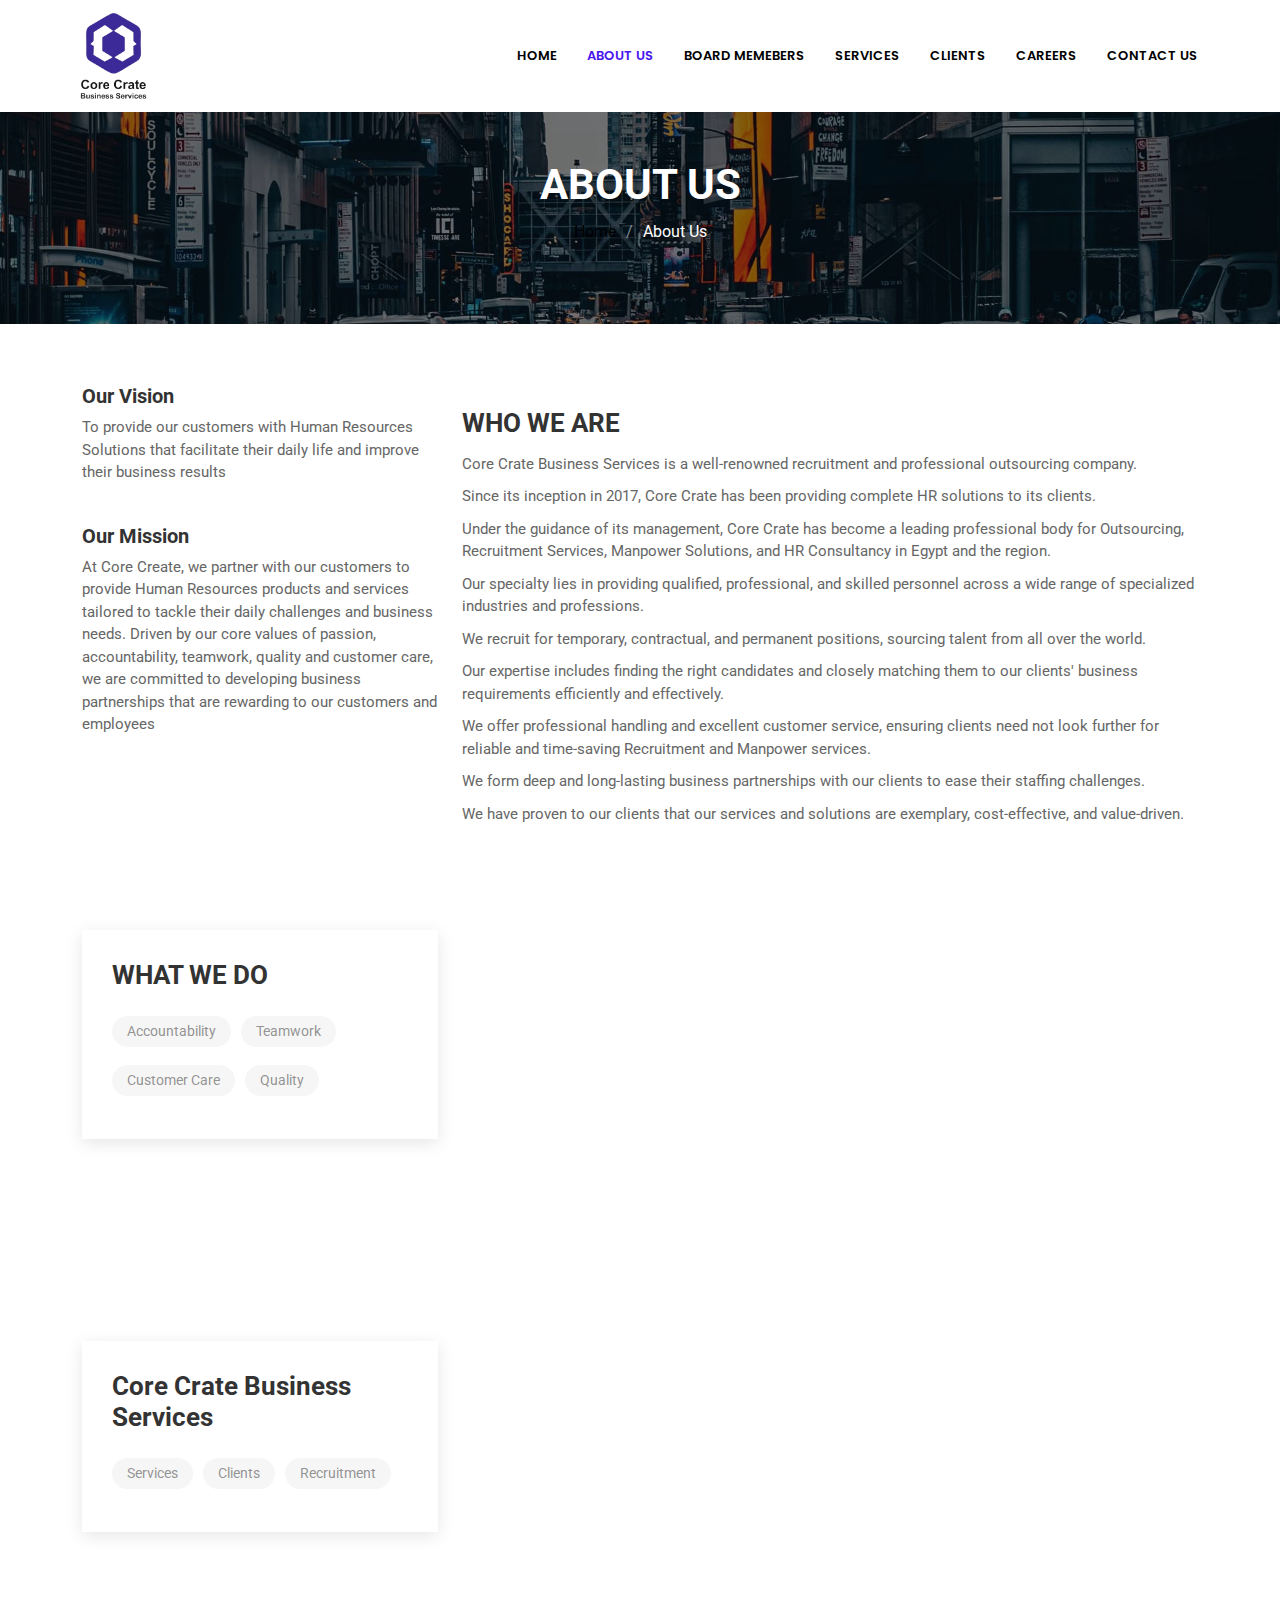
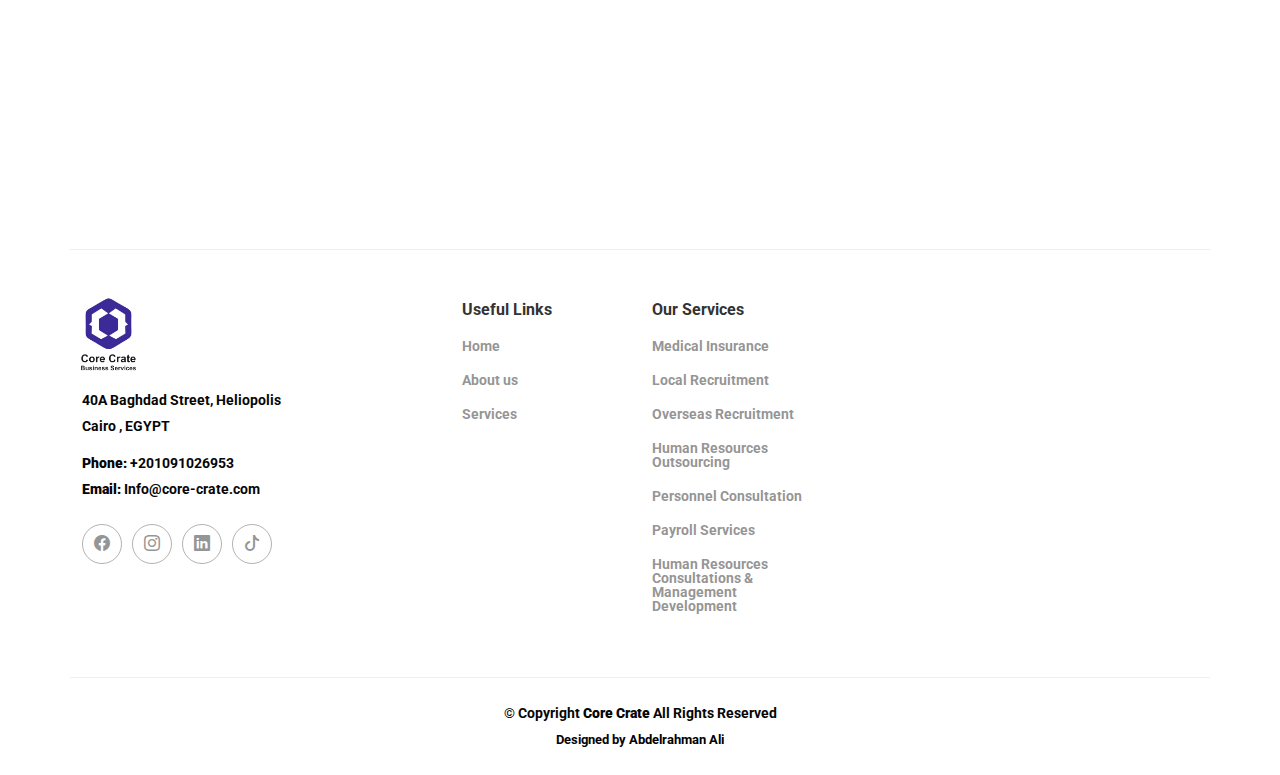
==== commit 6651476f: "google form implementation" ====
--- a/about-us.html
+++ b/about-us.html
@@ -51,7 +51,7 @@
           <li><a href="services.html">SERVICES</a></li>
           <li><a href="index.html#clients">CLIENTS</a></li>
           <li><a href="careers.html">CAREERS</a></li>
-          <li><a href="index.html#contact">CONTACT</a></li>
+          <li><a href="index.html#contact">CONTACT US</a></li>
         </ul>
         <i class="mobile-nav-toggle d-xl-none bi bi-list"></i>
       </nav>
